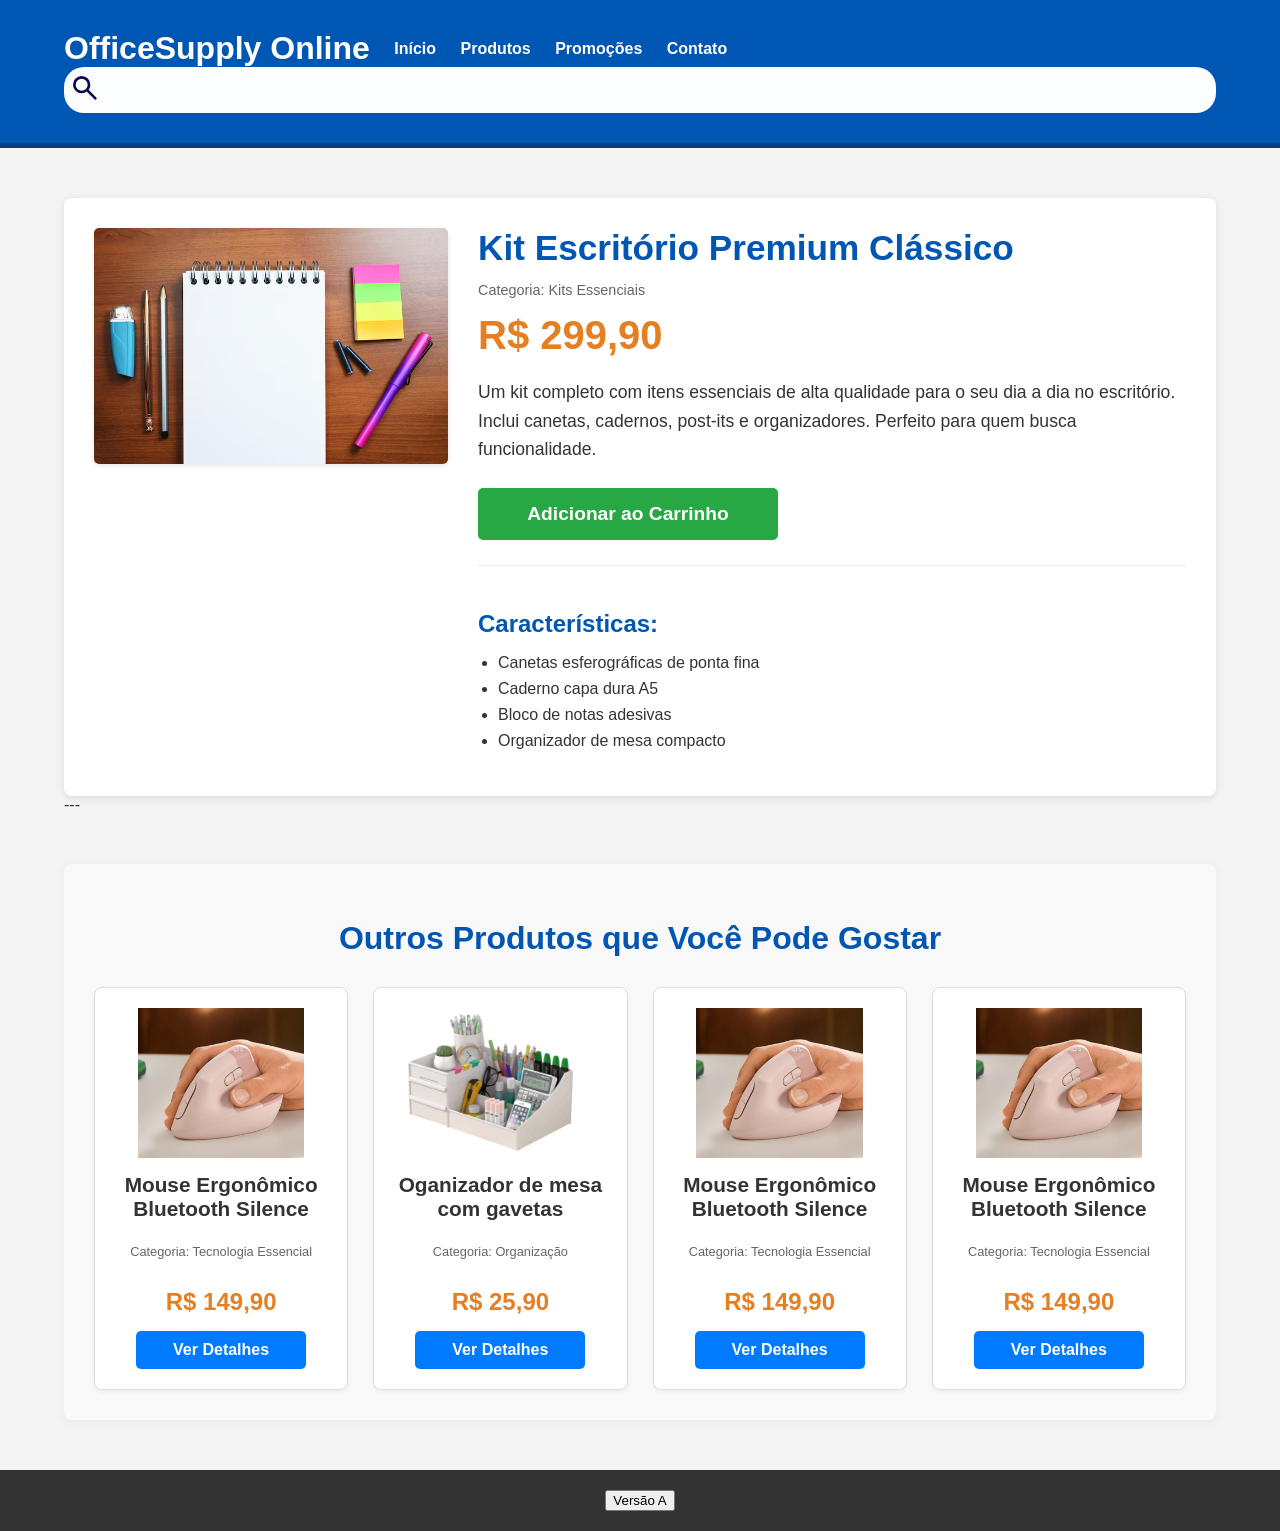
==== Index.html @ ab52d2a8 "inicial+adições" ====
<!DOCTYPE html>
<html lang="pt-br">
<head>
    <meta charset="UTF-8">
    <meta name="viewport" content="width=device-width, initial-scale=1.0">
    <title>OfficeSupply Online - Kit Escritório Premium (Controle)</title>
    <link rel="stylesheet" href="style-controlB.css">
</head>
<body>
    <header>
        <div class="container">
            <h1>OfficeSupply Online</h1>
            <nav>
                <ul>
                    <li><a href="#">Início</a></li>
                    <li><a href="#">Produtos</a></li>
                    <li><a href="#">Promoções</a></li>
                    <li><a href="#">Contato</a></li>
                </ul>
            </nav>
            <div class="barraPesquisa">
                <img src="imgs/search_24dp_E3E3E3_FILL0_wght400_GRAD0_opsz24.svg" class="search">
            </div>
        </div>
    </header>

    <main class="container">
        <section class="product-detail">
            <div class="product-image">
                <img src="imgs/caderno.png" alt="Kit Escritório Premium">
            </div>
            <div class="product-info">
                <h2 class="product-title">Kit Escritório Premium Clássico</h2>
                <p class="product-category">Categoria: Kits Essenciais</p>
                <div class="product-price">
                    <span class="current-price">R$ 299,90</span>
                </div>
                <p class="product-description">
                    Um kit completo com itens essenciais de alta qualidade para o seu dia a dia no escritório. Inclui canetas, cadernos, post-its e organizadores. Perfeito para quem busca funcionalidade.
                </p>
                <button class="add-to-cart-btn">Adicionar ao Carrinho</button>
                <div class="product-features">
                    <h3>Características:</h3>
                    <ul>
                        <li>Canetas esferográficas de ponta fina</li>
                        <li>Caderno capa dura A5</li>
                        <li>Bloco de notas adesivas</li>
                        <li>Organizador de mesa compacto</li>
                    </ul>
                </div>
            </div>
        </section>

        ---

        <section class="featured-products">
            <h2>Outros Produtos que Você Pode Gostar</h2>
            <div class="product-grid">
                <div class="product-card">
                    <img src="imgs/mouse.png" alt="Mouse Ergonômico Bluetooth">
                    <h3>Mouse Ergonômico Bluetooth Silence</h3>
                    <p class="card-category">Categoria: Tecnologia Essencial</p>
                    <p class="card-price">R$ 149,90</p>
                    <button class="add-to-cart-btn-small">Ver Detalhes</button>
                </div>
                <div class="product-card">
                    <img src="imgs/organizador.png" alt="Oganizador de mesa com gavetas">
                    <h3>Oganizador de mesa com gavetas</h3>
                    <p class="card-category">Categoria: Organização</p>
                    <p class="card-price">R$ 25,90</p>
                    <button class="add-to-cart-btn-small">Ver Detalhes</button>
                </div>
                <div class="product-card">
                    <img src="imgs/mouse.png" alt="Mouse Ergonômico Bluetooth">
                    <h3>Mouse Ergonômico Bluetooth Silence</h3>
                    <p class="card-category">Categoria: Tecnologia Essencial</p>
                    <p class="card-price">R$ 149,90</p>
                    <button class="add-to-cart-btn-small">Ver Detalhes</button>
                </div>
                <div class="product-card">
                    <img src="imgs/mouse.png" alt="Mouse Ergonômico Bluetooth">
                    <h3>Mouse Ergonômico Bluetooth Silence</h3>
                    <p class="card-category">Categoria: Tecnologia Essencial</p>
                    <p class="card-price">R$ 149,90</p>
                    <button class="add-to-cart-btn-small">Ver Detalhes</button>
                </div>
            </div>
        </section>

    </main>
    <footer>
        <a href="product-page-controlA.html"><button>Versão A</button></a>
    </footer>
</body>
---- style-controlB.css ----
/* Estilos Gerais */
body {
    font-family: Arial, sans-serif;
    margin: 0;
    padding: 0;
    background-color: #f4f4f4;
    color: #333;
}

.container {
    width: 90%;
    max-width: 1200px;
    margin: 0 auto;
    padding: 20px 0;
}

/* Header */
header {
    background-color: #0056b3; /* Azul mais escuro */
    color: white;
    padding: 10px 0;
    border-bottom: 5px solid #004085;
}

header h1 {
    margin: 0;
    padding: 0;
    display: inline-block;
    vertical-align: middle;
}

header nav {
    display: inline-block;
    vertical-align: middle;
    margin-left: 20px;
}

header nav ul {
    list-style: none;
    margin: 0;
    padding: 0;
}

header nav ul li {
    display: inline;
    margin-right: 20px;
}

header nav ul li a {
    color: white;
    text-decoration: none;
    font-weight: bold;
}

/* Main Content - Detalhes do Produto Principal */
.product-detail {
    background-color: white;
    padding: 30px;
    margin-top: 30px;
    border-radius: 8px;
    box-shadow: 0 2px 10px rgba(0,0,0,0.1);
    display: flex;
    flex-wrap: wrap; /* Permite quebrar em telas menores */
    gap: 30px;
}

.product-image {
    flex: 1; /* Ocupa o espaço disponível */
    min-width: 300px; /* Garante tamanho mínimo em telas menores */
    text-align: center;
}

.product-image img {
    max-width: 100%;
    height: auto;
    border-radius: 5px;
    box-shadow: 0 2px 5px rgba(0,0,0,0.1);
}

.product-info {
    flex: 2; /* Ocupa o dobro do espaço da imagem */
    min-width: 350px; /* Garante tamanho mínimo em telas menores */
}

.product-title {
    font-size: 2.2em;
    color: #0056b3;
    margin-top: 0;
    margin-bottom: 10px;
}

.product-category {
    font-size: 0.9em;
    color: #666;
    margin-bottom: 15px;
}

.product-price .current-price {
    font-size: 2.5em;
    color: #e67e22; /* Laranja */
    font-weight: bold;
    display: block;
    margin-bottom: 20px;
}

.product-description {
    font-size: 1.1em;
    line-height: 1.6;
    margin-bottom: 25px;
}

.add-to-cart-btn {
    background-color: #28a745; /* Verde */
    color: white;
    padding: 15px 30px;
    border: none;
    border-radius: 5px;
    font-size: 1.2em;
    font-weight: bold;
    cursor: pointer;
    transition: background-color 0.3s ease;
    width: 100%; /* Ocupa largura total */
    max-width: 300px; /* Limita o tamanho em telas grandes */
    display: block; /* Garante que fique em uma nova linha */
    margin-bottom: 25px;
}

.add-to-cart-btn:hover {
    background-color: #218838;
}

.product-features {
    margin-top: 20px;
    border-top: 1px solid #eee;
    padding-top: 20px;
}

.product-features h3 {
    font-size: 1.5em;
    color: #0056b3;
    margin-bottom: 10px;
}

.product-features ul {
    list-style-type: disc;
    margin-left: 20px;
    padding-left: 0;
}

.product-features ul li {
    margin-bottom: 8px;
    font-size: 1em;
}

/* Nova Seção: Produtos em Destaque */
.featured-products {
    margin-top: 50px;
    padding: 30px;
    background-color: #f9f9f9;
    border-radius: 8px;
    box-shadow: 0 2px 10px rgba(0,0,0,0.05);
    text-align: center; /* Centraliza o título */
}

.featured-products h2 {
    font-size: 2em;
    color: #0056b3;
    margin-bottom: 30px;
}

.product-grid {
    display: grid;
    grid-template-columns: repeat(auto-fit, minmax(250px, 1fr)); /* Responsivo: 250px por coluna, auto-ajuste */
    gap: 25px;
    justify-content: center; /* Centraliza cards se houver espaço */
}

.product-card {
    background-color: white;
    border: 1px solid #ddd;
    border-radius: 8px;
    padding: 20px;
    box-shadow: 0 2px 5px rgba(0,0,0,0.05);
    text-align: center;
    display: flex;
    flex-direction: column;
    justify-content: space-between; /* Espaça os elementos */
    align-items: center;
}

.product-card img {
    max-width: 100%;
    height: 150px; /* Altura fixa para consistência */
    object-fit: contain; /* Garante que a imagem caiba sem cortar */
    margin-bottom: 15px;
}

.product-card h3 {
    font-size: 1.3em;
    color: #333;
    margin-top: 0;
    margin-bottom: 10px;
    flex-grow: 1; /* Permite que o título ocupe espaço */
}

.card-category {
    font-size: 0.8em;
    color: #666;
    margin-bottom: 5px;
}

.card-price {
    font-size: 1.5em;
    color: #e67e22;
    font-weight: bold;
    margin-bottom: 15px;
}

.add-to-cart-btn-small {
    background-color: #007bff; /* Azul para "Ver Detalhes" */
    color: white;
    padding: 10px 20px;
    border: none;
    border-radius: 5px;
    font-size: 1em;
    font-weight: bold;
    cursor: pointer;
    transition: background-color 0.3s ease;
    width: 80%; /* Ocupa 80% da largura do card */
}

.add-to-cart-btn-small:hover {
    background-color: #0056b3;
}


/* Footer */
footer {
    background-color: #333;
    color: white;
    text-align: center;
    padding: 20px 0;
    margin-top: 30px;
}

footer p {
    margin: 0;
}

/* Responsividade Básica */
@media (max-width: 768px) {
    .product-detail {
        flex-direction: column;
        padding: 20px;
    }

    .product-info {
        min-width: unset; /* Remove min-width para telas pequenas */
    }

    .add-to-cart-btn {
        max-width: none; /* Ocupa toda a largura */
    }

    .product-grid {
        grid-template-columns: 1fr; /* Uma coluna em telas pequenas */
    }
}

.barraPesquisa {
    background-color: #fbfdff;
    border-radius: 20px;
    padding: 5px;
}

.search{
    width: 2rem ;
}
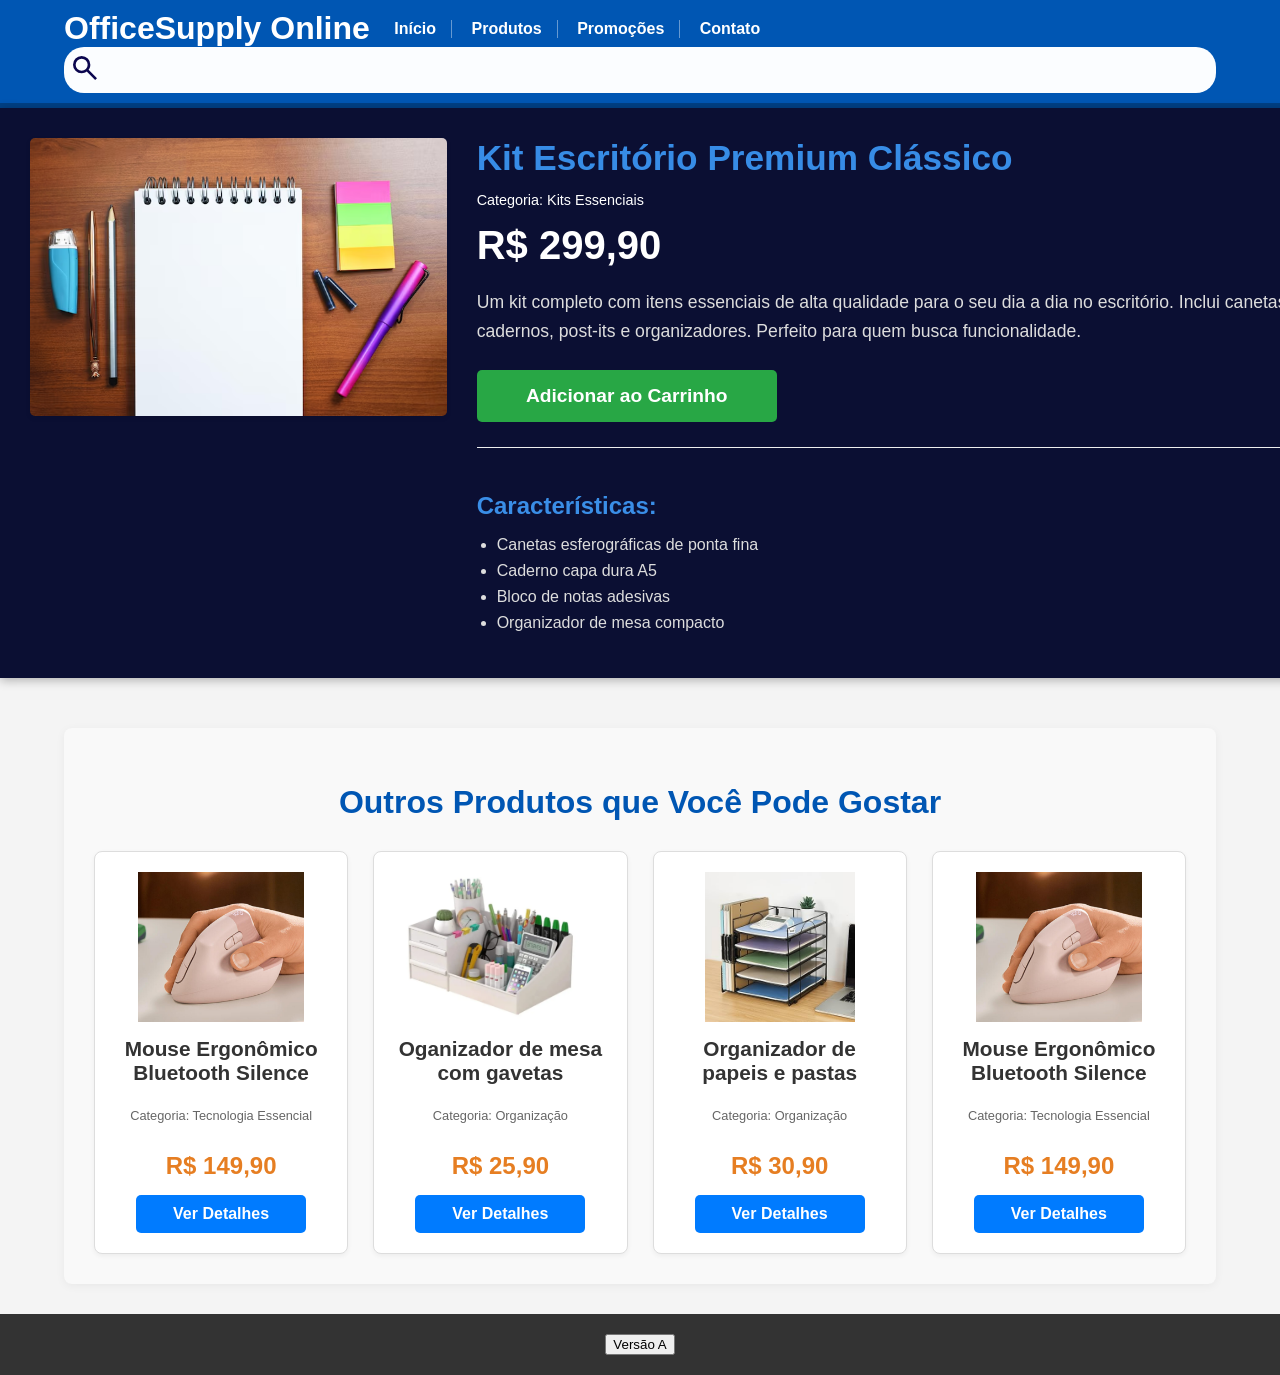
==== commit 4ceb8b18: "produto principal" ====
--- a/Index.html
+++ b/Index.html
@@ -24,8 +24,7 @@
         </div>
     </header>
 
-    <main class="container">
-        <section class="product-detail">
+     <section class="product-detail">
             <div class="product-image">
                 <img src="imgs/caderno.png" alt="Kit Escritório Premium">
             </div>
@@ -50,8 +49,8 @@
                 </div>
             </div>
         </section>
+    <main class="container">
 
-        ---
 
         <section class="featured-products">
             <h2>Outros Produtos que Você Pode Gostar</h2>
@@ -71,10 +70,10 @@
                     <button class="add-to-cart-btn-small">Ver Detalhes</button>
                 </div>
                 <div class="product-card">
-                    <img src="imgs/mouse.png" alt="Mouse Ergonômico Bluetooth">
-                    <h3>Mouse Ergonômico Bluetooth Silence</h3>
-                    <p class="card-category">Categoria: Tecnologia Essencial</p>
-                    <p class="card-price">R$ 149,90</p>
+                    <img src="imgs/organizadorfolhas.jpg" alt="Mouse Ergonômico Bluetooth">
+                    <h3>Organizador de papeis e pastas</h3>
+                    <p class="card-category">Categoria: Organização</p>
+                    <p class="card-price">R$ 30,90</p>
                     <button class="add-to-cart-btn-small">Ver Detalhes</button>
                 </div>
                 <div class="product-card">
--- a/style-controlB.css
+++ b/style-controlB.css
@@ -11,7 +11,7 @@
     width: 90%;
     max-width: 1200px;
     margin: 0 auto;
-    padding: 20px 0;
+    
 }
 
 /* Header */
@@ -42,8 +42,18 @@
 }
 
 header nav ul li {
-    display: inline;
-    margin-right: 20px;
+    display: inline-block;
+    vertical-align: middle;
+    padding-right: 15px;
+    margin-right: 15px;
+    border-right: 1px solid rgba(255, 255, 255, 0.4); /* Borda branca sutil com opacidade */
+}
+
+/* Remove a borda do último item para o visual ficar limpo */
+header nav ul li:last-child {
+    border-right: none;
+    margin-right: 0;
+    padding-right: 0;
 }
 
 header nav ul li a {
@@ -54,14 +64,13 @@
 
 /* Main Content - Detalhes do Produto Principal */
 .product-detail {
-    background-color: white;
+    background-color: rgb(11, 15, 51);
     padding: 30px;
-    margin-top: 30px;
-    border-radius: 8px;
-    box-shadow: 0 2px 10px rgba(0,0,0,0.1);
+    box-shadow: 0 2px 10px rgba(0,0,0,0.3);
     display: flex;
     flex-wrap: wrap; /* Permite quebrar em telas menores */
     gap: 30px;
+    width: 100%;
 }
 
 .product-image {
@@ -84,20 +93,20 @@
 
 .product-title {
     font-size: 2.2em;
-    color: #0056b3;
+    color: #378ce6;
     margin-top: 0;
     margin-bottom: 10px;
 }
 
 .product-category {
     font-size: 0.9em;
-    color: #666;
+    color: #ffffff;
     margin-bottom: 15px;
 }
 
 .product-price .current-price {
     font-size: 2.5em;
-    color: #e67e22; /* Laranja */
+    color: #ffffff; /* Laranja */
     font-weight: bold;
     display: block;
     margin-bottom: 20px;
@@ -107,6 +116,7 @@
     font-size: 1.1em;
     line-height: 1.6;
     margin-bottom: 25px;
+    color: #ddd;
 }
 
 .add-to-cart-btn {
@@ -137,7 +147,7 @@
 
 .product-features h3 {
     font-size: 1.5em;
-    color: #0056b3;
+    color: #3a8ee7;
     margin-bottom: 10px;
 }
 
@@ -150,6 +160,7 @@
 .product-features ul li {
     margin-bottom: 8px;
     font-size: 1em;
+    color: #ddd;
 }
 
 /* Nova Seção: Produtos em Destaque */
